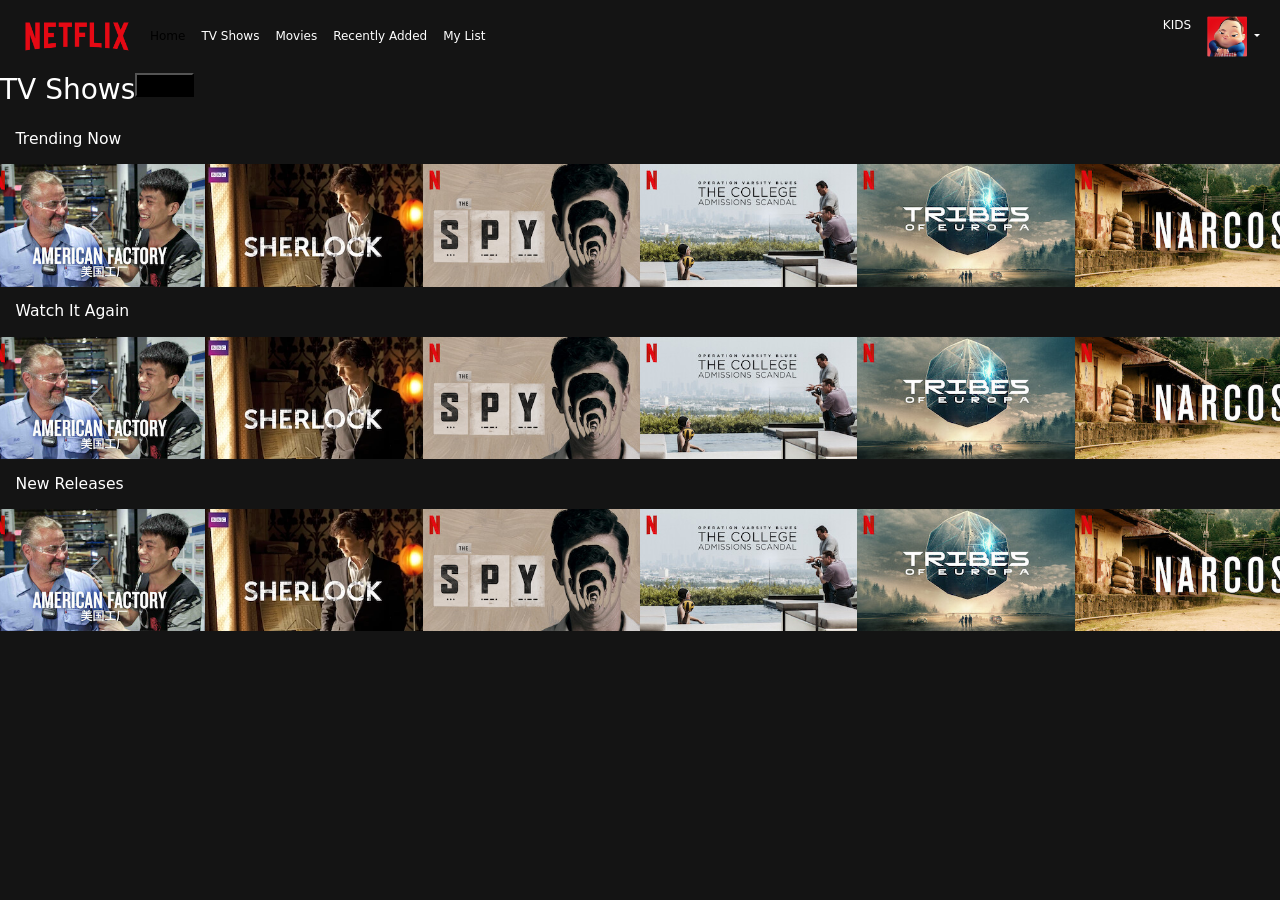
==== HomePage/index.html @ 4835fe91 "fix: carousel ids" ====
<!doctype html>
<html lang="en">
  <head>
    <meta charset="utf-8" />
    <meta name="viewport" content="width=device-width, initial-scale=1" />
    <title>Netflix Homepage</title>
    <link
      href="https://cdn.jsdelivr.net/npm/bootstrap@5.3.8/dist/css/bootstrap.min.css"
      rel="stylesheet"
      integrity="sha384-sRIl4kxILFvY47J16cr9ZwB07vP4J8+LH7qKQnuqkuIAvNWLzeN8tE5YBujZqJLB"
      crossorigin="anonymous"
    />
    <link rel="stylesheet" href="../my-style.css" />
  </head>
  <body>
    <header>
      <!-- NAVBAR START -->
      <nav class="navbar navbar-expand-lg">
        <div class="container-fluid">
          <img
            src="../Netflix-assets/assets/netflix_logo.png"
            alt="logo"
            class="logo"
          />
          <button
            class="navbar-toggler"
            type="button"
            data-bs-toggle="collapse"
            data-bs-target="#navbarSupportedContent"
            aria-controls="navbarSupportedContent"
            aria-expanded="false"
            aria-label="Toggle navigation"
          >
            <span class="navbar-toggler-icon"></span>
          </button>
          <div class="collapse navbar-collapse" id="navbarSupportedContent">
            <ul class="navbar-nav me-auto mb-2 mb-lg-0">
              <li class="nav-item">
                <a class="nav-link active" aria-current="page" href="#">Home</a>
              </li>
              <li class="nav-item">
                <a class="nav-link" href="#">TV Shows</a>
              </li>
              <li class="nav-item">
                <a class="nav-link" href="#">Movies</a>
              </li>
              <li class="nav-item">
                <a class="nav-link" href="#">Recently Added</a>
              </li>
              <li class="nav-item">
                <a class="nav-link" href="#">My List</a>
              </li>
            </ul>

            <ul class="navbar-nav">
              <li class="nav-item">
                <a class="nav-link" href="#">KIDS</a>
              </li>
              <li class="nav-item dropdown">
                <a
                  class="nav-link dropdown-toggle"
                  href="#"
                  role="button"
                  data-bs-toggle="dropdown"
                  aria-expanded="false"
                >
                  <img
                    src="../Netflix-assets/assets/avatar.png"
                    alt="avatar"
                    class="avatar"
                  />
                </a>

                <ul class="dropdown-menu dropdown-menu-end">
                  <li><a class="dropdown-item" href="#">Home</a></li>
                  <li><a class="dropdown-item" href="#">Settings</a></li>
                  <li><hr class="dropdown-divider" /></li>
                </ul>
              </li>
            </ul>
          </div>
        </div>
      </nav>
      <!-- NAVBAR END -->
    </header>
    <main>
      <div class="d-flex align-content-center">
        <h1 class="fs-3">TV Shows</h1>
        <!-- DROPDOWN START -->
        <div>
          <button class="bg-black">Genres</button>
          <ul class="dropdown-menu">
            <li><a class="dropdown-item" href="#">Action</a></li>
            <li><a class="dropdown-item" href="#">Another action</a></li>
            <li><a class="dropdown-item" href="#">Something else here</a></li>
          </ul>
        </div>
        <!-- DROPDOWN END -->
      </div>
      <!-- CAROUSELS -->
      <section class="carousels">
        <!-- FIRST CAROUSEL START -->
         <h2>Trending Now</h2>
        <div
          id="carouselTrending"
          class="carousel slide"
          data-bs-ride="carousel"
        >
          <div class="carousel-inner">
            <button
              class="carousel-control-prev"
              type="button"
              data-bs-target="#carouselTrending"
              data-bs-slide="prev"
            >
              <span class="carousel-control-prev-icon"></span>
            </button>

            <button
              class="carousel-control-next"
              type="button"
              data-bs-target="#carouselTrending"
              data-bs-slide="next"
            >
              <span class="carousel-control-next-icon"></span>
            </button>
            <!-- FIRST SLIDE -->
            <div class="carousel-item active">
              <div class="row">
                <div class="col-6 col-md-3 col-lg-2">
                  <img
                    src="../Netflix-assets/assets/media/media1.jpg"
                    class="d-block w-100"
                  />
                </div>

                <div class="col-6 col-md-3 col-lg-2">
                  <img
                    src="../Netflix-assets/assets/media/media0.webp"
                    class="d-block w-100"
                  />
                </div>

                <div class="d-none d-md-block col-md-3 col-lg-2">
                  <img
                    src="../Netflix-assets/assets/media/media10.jpg"
                    class="d-block w-100"
                  />
                </div>

                <div class="d-none d-md-block col-md-3 col-lg-2">
                  <img
                    src="../Netflix-assets/assets/media/media11.jpg"
                    class="d-block w-100"
                  />
                </div>

                <div class="d-none d-lg-block col-lg-2">
                  <img
                    src="../Netflix-assets/assets/media/media12.jpg"
                    class="d-block w-100"
                  />
                </div>

                <div class="d-none d-lg-block col-lg-2">
                  <img
                    src="../Netflix-assets/assets/media/media13.jpg"
                    class="d-block w-100"
                  />
                </div>
              </div>
            </div>

            <!-- SECOND SLIDE -->
            <div class="carousel-item">
              <div class="row">
                <div class="col-6 col-md-3 col-lg-2">
                  <img
                    src="../Netflix-assets/assets/media/media14.webp"
                    class="d-block w-100"
                  />
                </div>

                <div class="col-6 col-md-3 col-lg-2">
                  <img
                    src="../Netflix-assets/assets/media/media15.jpg"
                    class="d-block w-100"
                  />
                </div>

                <div class="d-none d-md-block col-md-3 col-lg-2">
                  <img
                    src="../Netflix-assets/assets/media/media16.webp"
                    class="d-block w-100"
                  />
                </div>

                <div class="d-none d-md-block col-md-3 col-lg-2">
                  <img
                    src="../Netflix-assets/assets/media/media17.jpg"
                    class="d-block w-100"
                  />
                </div>

                <div class="d-none d-lg-block col-lg-2">
                  <img
                    src="../Netflix-assets/assets/media/media18.jpg"
                    class="d-block w-100"
                  />
                </div>

                <div class="d-none d-lg-block col-lg-2">
                  <img
                    src="../Netflix-assets/assets/media/media19.webp"
                    class="d-block w-100"
                  />
                </div>
              </div>
            </div>

            <!-- THIRD SLIDE -->
            <div class="carousel-item">
              <div class="row">
                <div class="col-6 col-md-3 col-lg-2">
                  <img
                    src="../Netflix-assets/assets/media/media2.webp"
                    class="d-block w-100"
                  />
                </div>

                <div class="col-6 col-md-3 col-lg-2">
                  <img
                    src="../Netflix-assets/assets/media/media20.jpg"
                    class="d-block w-100"
                  />
                </div>

                <div class="d-none d-md-block col-md-3 col-lg-2">
                  <img
                    src="../Netflix-assets/assets/media/media21.webp"
                    class="d-block w-100"
                  />
                </div>

                <div class="d-none d-md-block col-md-3 col-lg-2">
                  <img
                    src="../Netflix-assets/assets/media/media22.webp"
                    class="d-block w-100"
                  />
                </div>

                <div class="d-none d-lg-block col-lg-2">
                  <img
                    src="../Netflix-assets/assets/media/media23.webp"
                    class="d-block w-100"
                  />
                </div>

                <div class="d-none d-lg-block col-lg-2">
                  <img
                    src="../Netflix-assets/assets/media/media24.jpg"
                    class="d-block w-100"
                  />
                </div>
              </div>
            </div>
          </div>
        </div>
        <!-- FIRST CAROUSEL END -->
        <!-- SECOND CAROUSEL START -->
         <h2>Watch It Again</h2>
        <div
          id="carouselAgain"
          class="carousel slide"
          data-bs-ride="carousel"
        >
          <div class="carousel-inner">
            <button
              class="carousel-control-prev"
              type="button"
              data-bs-target="#carouselAgain"
              data-bs-slide="prev"
            >
              <span class="carousel-control-prev-icon"></span>
            </button>

            <button
              class="carousel-control-next"
              type="button"
              data-bs-target="#carouselAgain"
              data-bs-slide="next"
            >
              <span class="carousel-control-next-icon"></span>
            </button>
            <!-- FIRST SLIDE -->
            <div class="carousel-item active">
              <div class="row">
                <div class="col-6 col-md-3 col-lg-2">
                  <img
                    src="../Netflix-assets/assets/media/media1.jpg"
                    class="d-block w-100"
                  />
                </div>

                <div class="col-6 col-md-3 col-lg-2">
                  <img
                    src="../Netflix-assets/assets/media/media0.webp"
                    class="d-block w-100"
                  />
                </div>

                <div class="d-none d-md-block col-md-3 col-lg-2">
                  <img
                    src="../Netflix-assets/assets/media/media10.jpg"
                    class="d-block w-100"
                  />
                </div>

                <div class="d-none d-md-block col-md-3 col-lg-2">
                  <img
                    src="../Netflix-assets/assets/media/media11.jpg"
                    class="d-block w-100"
                  />
                </div>

                <div class="d-none d-lg-block col-lg-2">
                  <img
                    src="../Netflix-assets/assets/media/media12.jpg"
                    class="d-block w-100"
                  />
                </div>

                <div class="d-none d-lg-block col-lg-2">
                  <img
                    src="../Netflix-assets/assets/media/media13.jpg"
                    class="d-block w-100"
                  />
                </div>
              </div>
            </div>

            <!-- SECOND SLIDE -->
            <div class="carousel-item">
              <div class="row">
                <div class="col-6 col-md-3 col-lg-2">
                  <img
                    src="../Netflix-assets/assets/media/media14.webp"
                    class="d-block w-100"
                  />
                </div>

                <div class="col-6 col-md-3 col-lg-2">
                  <img
                    src="../Netflix-assets/assets/media/media15.jpg"
                    class="d-block w-100"
                  />
                </div>

                <div class="d-none d-md-block col-md-3 col-lg-2">
                  <img
                    src="../Netflix-assets/assets/media/media16.webp"
                    class="d-block w-100"
                  />
                </div>

                <div class="d-none d-md-block col-md-3 col-lg-2">
                  <img
                    src="../Netflix-assets/assets/media/media17.jpg"
                    class="d-block w-100"
                  />
                </div>

                <div class="d-none d-lg-block col-lg-2">
                  <img
                    src="../Netflix-assets/assets/media/media18.jpg"
                    class="d-block w-100"
                  />
                </div>

                <div class="d-none d-lg-block col-lg-2">
                  <img
                    src="../Netflix-assets/assets/media/media19.webp"
                    class="d-block w-100"
                  />
                </div>
              </div>
            </div>

            <!-- THIRD SLIDE -->
            <div class="carousel-item">
              <div class="row">
                <div class="col-6 col-md-3 col-lg-2">
                  <img
                    src="../Netflix-assets/assets/media/media2.webp"
                    class="d-block w-100"
                  />
                </div>

                <div class="col-6 col-md-3 col-lg-2">
                  <img
                    src="../Netflix-assets/assets/media/media20.jpg"
                    class="d-block w-100"
                  />
                </div>

                <div class="d-none d-md-block col-md-3 col-lg-2">
                  <img
                    src="../Netflix-assets/assets/media/media21.webp"
                    class="d-block w-100"
                  />
                </div>

                <div class="d-none d-md-block col-md-3 col-lg-2">
                  <img
                    src="../Netflix-assets/assets/media/media22.webp"
                    class="d-block w-100"
                  />
                </div>

                <div class="d-none d-lg-block col-lg-2">
                  <img
                    src="../Netflix-assets/assets/media/media23.webp"
                    class="d-block w-100"
                  />
                </div>

                <div class="d-none d-lg-block col-lg-2">
                  <img
                    src="../Netflix-assets/assets/media/media24.jpg"
                    class="d-block w-100"
                  />
                </div>
              </div>
            </div>
          </div>
        </div>
        <!-- SECOND CAROUSEL END -->
        <!-- THIRD CAROUSEL START -->
         <h2>New Releases</h2>
        <div
          id="carouselRelease"
          class="carousel slide"
          data-bs-ride="carousel"
        >
          <div class="carousel-inner">
            <button
              class="carousel-control-prev"
              type="button"
              data-bs-target="#carouselRelease"
              data-bs-slide="prev"
            >
              <span class="carousel-control-prev-icon"></span>
            </button>

            <button
              class="carousel-control-next"
              type="button"
              data-bs-target="#carouselRelease"
              data-bs-slide="next"
            >
              <span class="carousel-control-next-icon"></span>
            </button>
            <!-- FIRST SLIDE -->
            <div class="carousel-item active">
              <div class="row">
                <div class="col-6 col-md-3 col-lg-2">
                  <img
                    src="../Netflix-assets/assets/media/media1.jpg"
                    class="d-block w-100"
                  />
                </div>

                <div class="col-6 col-md-3 col-lg-2">
                  <img
                    src="../Netflix-assets/assets/media/media0.webp"
                    class="d-block w-100"
                  />
                </div>

                <div class="d-none d-md-block col-md-3 col-lg-2">
                  <img
                    src="../Netflix-assets/assets/media/media10.jpg"
                    class="d-block w-100"
                  />
                </div>

                <div class="d-none d-md-block col-md-3 col-lg-2">
                  <img
                    src="../Netflix-assets/assets/media/media11.jpg"
                    class="d-block w-100"
                  />
                </div>

                <div class="d-none d-lg-block col-lg-2">
                  <img
                    src="../Netflix-assets/assets/media/media12.jpg"
                    class="d-block w-100"
                  />
                </div>

                <div class="d-none d-lg-block col-lg-2">
                  <img
                    src="../Netflix-assets/assets/media/media13.jpg"
                    class="d-block w-100"
                  />
                </div>
              </div>
            </div>

            <!-- SECOND SLIDE -->
            <div class="carousel-item">
              <div class="row">
                <div class="col-6 col-md-3 col-lg-2">
                  <img
                    src="../Netflix-assets/assets/media/media14.webp"
                    class="d-block w-100"
                  />
                </div>

                <div class="col-6 col-md-3 col-lg-2">
                  <img
                    src="../Netflix-assets/assets/media/media15.jpg"
                    class="d-block w-100"
                  />
                </div>

                <div class="d-none d-md-block col-md-3 col-lg-2">
                  <img
                    src="../Netflix-assets/assets/media/media16.webp"
                    class="d-block w-100"
                  />
                </div>

                <div class="d-none d-md-block col-md-3 col-lg-2">
                  <img
                    src="../Netflix-assets/assets/media/media17.jpg"
                    class="d-block w-100"
                  />
                </div>

                <div class="d-none d-lg-block col-lg-2">
                  <img
                    src="../Netflix-assets/assets/media/media18.jpg"
                    class="d-block w-100"
                  />
                </div>

                <div class="d-none d-lg-block col-lg-2">
                  <img
                    src="../Netflix-assets/assets/media/media19.webp"
                    class="d-block w-100"
                  />
                </div>
              </div>
            </div>

            <!-- THIRD SLIDE -->
            <div class="carousel-item">
              <div class="row">
                <div class="col-6 col-md-3 col-lg-2">
                  <img
                    src="../Netflix-assets/assets/media/media2.webp"
                    class="d-block w-100"
                  />
                </div>

                <div class="col-6 col-md-3 col-lg-2">
                  <img
                    src="../Netflix-assets/assets/media/media20.jpg"
                    class="d-block w-100"
                  />
                </div>

                <div class="d-none d-md-block col-md-3 col-lg-2">
                  <img
                    src="../Netflix-assets/assets/media/media21.webp"
                    class="d-block w-100"
                  />
                </div>

                <div class="d-none d-md-block col-md-3 col-lg-2">
                  <img
                    src="../Netflix-assets/assets/media/media22.webp"
                    class="d-block w-100"
                  />
                </div>

                <div class="d-none d-lg-block col-lg-2">
                  <img
                    src="../Netflix-assets/assets/media/media23.webp"
                    class="d-block w-100"
                  />
                </div>

                <div class="d-none d-lg-block col-lg-2">
                  <img
                    src="../Netflix-assets/assets/media/media24.jpg"
                    class="d-block w-100"
                  />
                </div>
              </div>
            </div>
          </div>
        </div>
        <!-- CAROUSEL END -->
      </section>
      <!-- CAROUSELS END -->
    </main>
    <footer></footer>
    <script
      src="https://cdn.jsdelivr.net/npm/bootstrap@5.3.8/dist/js/bootstrap.bundle.min.js"
      integrity="sha384-FKyoEForCGlyvwx9Hj09JcYn3nv7wiPVlz7YYwJrWVcXK/BmnVDxM+D2scQbITxI"
      crossorigin="anonymous"
    ></script>
  </body>
</html>
---- my-style.css ----
body {
  background-color: #141414;
  color: white;
  font-size: 12px;
}

/* to avoid using sass only to customize the header link colors, I am using a strong selector */
.navbar .nav-link {
  color: white;
}

.nav-link:hover {
  font-weight: 700;
}

.logo {
  max-width: 130px;
}

.avatar {
  max-width: 40px;
}

.carousel img {
  transition: transform 0.3s;
}

.carousel img:hover {
  transform: scale(1.1);
}

.carousel-item .row div {
  padding: 0;
}

h2 {
  font-size: 1.3em;
  margin: 1em;
}
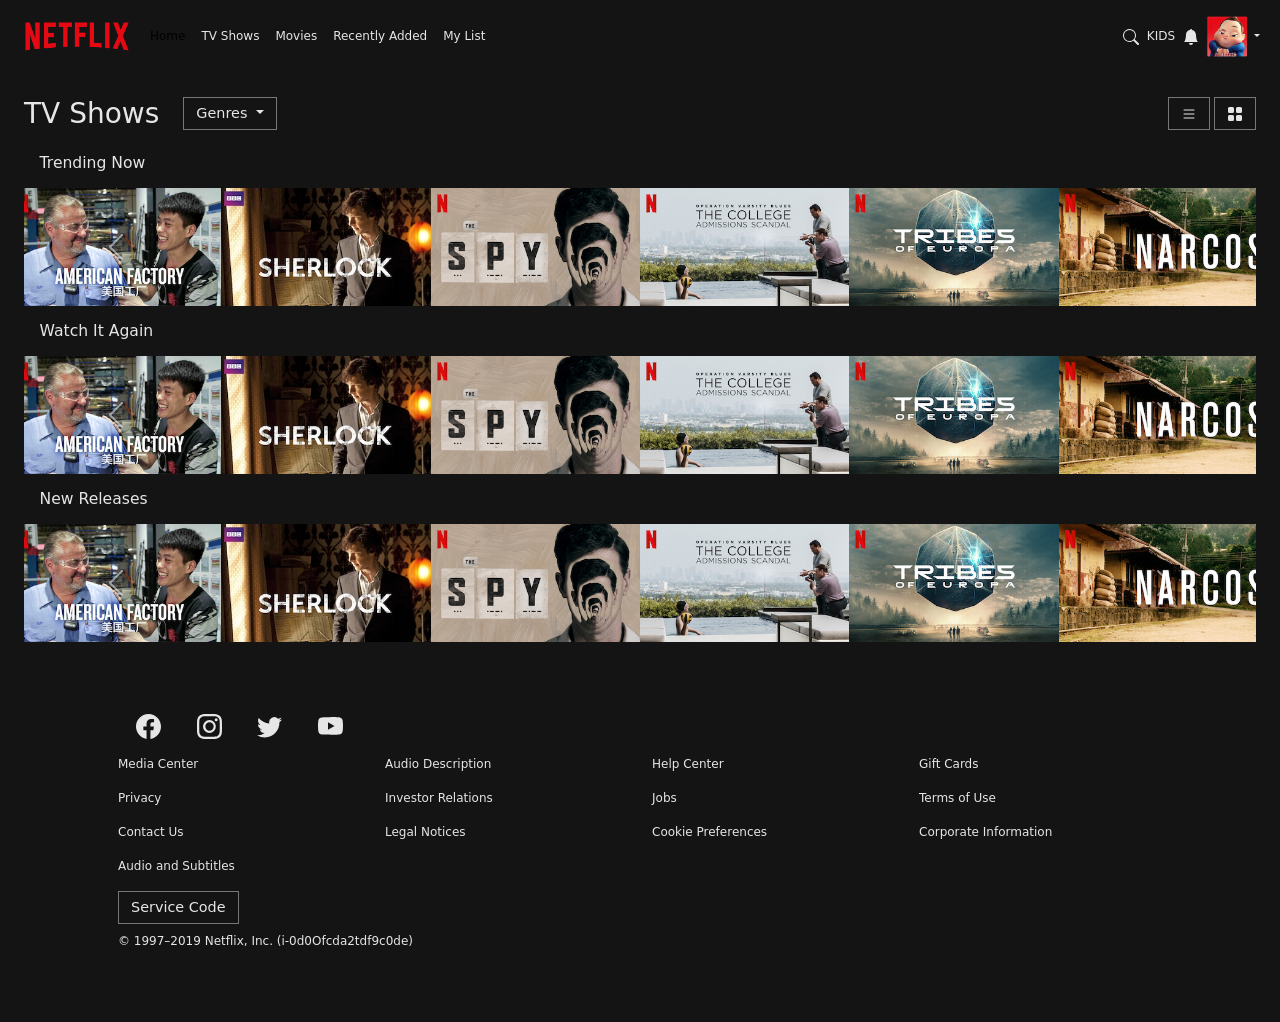
==== commit ef907f36: "fix: layout add: buttons, footer" ====
--- a/HomePage/index.html
+++ b/HomePage/index.html
@@ -15,7 +15,7 @@
   <body>
     <header>
       <!-- NAVBAR START -->
-      <nav class="navbar navbar-expand-lg">
+      <nav class="navbar navbar-expand-md">
         <div class="container-fluid">
           <img
             src="../Netflix-assets/assets/netflix_logo.png"
@@ -52,9 +52,39 @@
               </li>
             </ul>
 
-            <ul class="navbar-nav">
+            <ul
+              class="navbar-nav d-flex justify-content-end align-items-center"
+            >
+              <li>
+                <svg
+                  xmlns="http://www.w3.org/2000/svg"
+                  width="16"
+                  height="16"
+                  fill="currentColor"
+                  class="icon bi bi-search"
+                  viewBox="0 0 16 16"
+                >
+                  <path
+                    d="M11.742 10.344a6.5 6.5 0 1 0-1.397 1.398h-.001q.044.06.098.115l3.85 3.85a1 1 0 0 0 1.415-1.414l-3.85-3.85a1 1 0 0 0-.115-.1zM12 6.5a5.5 5.5 0 1 1-11 0 5.5 5.5 0 0 1 11 0"
+                  />
+                </svg>
+              </li>
               <li class="nav-item">
                 <a class="nav-link" href="#">KIDS</a>
+              </li>
+              <li>
+                <svg
+                  xmlns="http://www.w3.org/2000/svg"
+                  width="16"
+                  height="16"
+                  fill="currentColor"
+                  class="icon bi bi-bell-fill"
+                  viewBox="0 0 16 16"
+                >
+                  <path
+                    d="M8 16a2 2 0 0 0 2-2H6a2 2 0 0 0 2 2m.995-14.901a1 1 0 1 0-1.99 0A5 5 0 0 0 3 6c0 1.098-.5 6-2 7h14c-1.5-1-2-5.902-2-7 0-2.42-1.72-4.44-4.005-4.901"
+                  />
+                </svg>
               </li>
               <li class="nav-item dropdown">
                 <a
@@ -83,47 +113,75 @@
       </nav>
       <!-- NAVBAR END -->
     </header>
-    <main>
-      <div class="d-flex align-content-center">
-        <h1 class="fs-3">TV Shows</h1>
-        <!-- DROPDOWN START -->
+    <main class="p-4">
+      <div class="d-flex justify-content-between">
+        <!-- DROPDOWN AND H1 START -->
+        <div class="genres d-flex align-content-center">
+          <h1 class="fs-3">TV Shows</h1>
+          <div class="dropdown mx-4">
+            <button
+              class="btn btn-netflix dropdown-toggle"
+              data-bs-toggle="dropdown"
+            >
+              Genres
+            </button>
+
+            <ul class="dropdown-menu">
+              <li><a class="dropdown-item" href="#">Action</a></li>
+              <li><a class="dropdown-item" href="#">Adventure</a></li>
+              <li><a class="dropdown-item" href="#">Comedy</a></li>
+              <li><a class="dropdown-item" href="#">Drama</a></li>
+              <li><a class="dropdown-item" href="#">Horror</a></li>
+              <li><a class="dropdown-item" href="#">Romance</a></li>
+              <li><a class="dropdown-item" href="#">Sci-Fi</a></li>
+            </ul>
+          </div>
+        </div>
+        <!-- DROPDOWN AND H1 END -->
+        <!-- MENU BTNS START -->
         <div>
-          <button class="bg-black">Genres</button>
-          <ul class="dropdown-menu">
-            <li><a class="dropdown-item" href="#">Action</a></li>
-            <li><a class="dropdown-item" href="#">Another action</a></li>
-            <li><a class="dropdown-item" href="#">Something else here</a></li>
-          </ul>
-        </div>
-        <!-- DROPDOWN END -->
+          <button class="btn btn-netflix">
+            <svg
+              xmlns="http://www.w3.org/2000/svg"
+              width="16"
+              height="16"
+              fill="currentColor"
+              class="bi bi-list"
+              viewBox="0 0 16 16"
+            >
+              <path
+                fill-rule="evenodd"
+                d="M2.5 12a.5.5 0 0 1 .5-.5h10a.5.5 0 0 1 0 1H3a.5.5 0 0 1-.5-.5m0-4a.5.5 0 0 1 .5-.5h10a.5.5 0 0 1 0 1H3a.5.5 0 0 1-.5-.5m0-4a.5.5 0 0 1 .5-.5h10a.5.5 0 0 1 0 1H3a.5.5 0 0 1-.5-.5"
+              />
+            </svg>
+          </button>
+          <button class="btn btn-netflix">
+            <svg
+              xmlns="http://www.w3.org/2000/svg"
+              width="16"
+              height="16"
+              fill="currentColor"
+              class="bi bi-grid-fill"
+              viewBox="0 0 16 16"
+            >
+              <path
+                d="M1 2.5A1.5 1.5 0 0 1 2.5 1h3A1.5 1.5 0 0 1 7 2.5v3A1.5 1.5 0 0 1 5.5 7h-3A1.5 1.5 0 0 1 1 5.5zm8 0A1.5 1.5 0 0 1 10.5 1h3A1.5 1.5 0 0 1 15 2.5v3A1.5 1.5 0 0 1 13.5 7h-3A1.5 1.5 0 0 1 9 5.5zm-8 8A1.5 1.5 0 0 1 2.5 9h3A1.5 1.5 0 0 1 7 10.5v3A1.5 1.5 0 0 1 5.5 15h-3A1.5 1.5 0 0 1 1 13.5zm8 0A1.5 1.5 0 0 1 10.5 9h3a1.5 1.5 0 0 1 1.5 1.5v3a1.5 1.5 0 0 1-1.5 1.5h-3A1.5 1.5 0 0 1 9 13.5z"
+              />
+            </svg>
+          </button>
+        </div>
+        <!-- MENU BTNS END -->
       </div>
       <!-- CAROUSELS -->
       <section class="carousels">
         <!-- FIRST CAROUSEL START -->
-         <h2>Trending Now</h2>
+        <h2>Trending Now</h2>
         <div
           id="carouselTrending"
           class="carousel slide"
           data-bs-ride="carousel"
         >
           <div class="carousel-inner">
-            <button
-              class="carousel-control-prev"
-              type="button"
-              data-bs-target="#carouselTrending"
-              data-bs-slide="prev"
-            >
-              <span class="carousel-control-prev-icon"></span>
-            </button>
-
-            <button
-              class="carousel-control-next"
-              type="button"
-              data-bs-target="#carouselTrending"
-              data-bs-slide="next"
-            >
-              <span class="carousel-control-next-icon"></span>
-            </button>
             <!-- FIRST SLIDE -->
             <div class="carousel-item active">
               <div class="row">
@@ -265,33 +323,29 @@
               </div>
             </div>
           </div>
+          <button
+            class="carousel-control-prev"
+            type="button"
+            data-bs-target="#carouselTrending"
+            data-bs-slide="prev"
+          >
+            <span class="carousel-control-prev-icon"></span>
+          </button>
+
+          <button
+            class="carousel-control-next"
+            type="button"
+            data-bs-target="#carouselTrending"
+            data-bs-slide="next"
+          >
+            <span class="carousel-control-next-icon"></span>
+          </button>
         </div>
         <!-- FIRST CAROUSEL END -->
         <!-- SECOND CAROUSEL START -->
-         <h2>Watch It Again</h2>
-        <div
-          id="carouselAgain"
-          class="carousel slide"
-          data-bs-ride="carousel"
-        >
+        <h2>Watch It Again</h2>
+        <div id="carouselAgain" class="carousel slide" data-bs-ride="carousel">
           <div class="carousel-inner">
-            <button
-              class="carousel-control-prev"
-              type="button"
-              data-bs-target="#carouselAgain"
-              data-bs-slide="prev"
-            >
-              <span class="carousel-control-prev-icon"></span>
-            </button>
-
-            <button
-              class="carousel-control-next"
-              type="button"
-              data-bs-target="#carouselAgain"
-              data-bs-slide="next"
-            >
-              <span class="carousel-control-next-icon"></span>
-            </button>
             <!-- FIRST SLIDE -->
             <div class="carousel-item active">
               <div class="row">
@@ -433,33 +487,33 @@
               </div>
             </div>
           </div>
+          <button
+            class="carousel-control-prev"
+            type="button"
+            data-bs-target="#carouselAgain"
+            data-bs-slide="prev"
+          >
+            <span class="carousel-control-prev-icon"></span>
+          </button>
+
+          <button
+            class="carousel-control-next"
+            type="button"
+            data-bs-target="#carouselAgain"
+            data-bs-slide="next"
+          >
+            <span class="carousel-control-next-icon"></span>
+          </button>
         </div>
         <!-- SECOND CAROUSEL END -->
         <!-- THIRD CAROUSEL START -->
-         <h2>New Releases</h2>
+        <h2>New Releases</h2>
         <div
           id="carouselRelease"
           class="carousel slide"
           data-bs-ride="carousel"
         >
           <div class="carousel-inner">
-            <button
-              class="carousel-control-prev"
-              type="button"
-              data-bs-target="#carouselRelease"
-              data-bs-slide="prev"
-            >
-              <span class="carousel-control-prev-icon"></span>
-            </button>
-
-            <button
-              class="carousel-control-next"
-              type="button"
-              data-bs-target="#carouselRelease"
-              data-bs-slide="next"
-            >
-              <span class="carousel-control-next-icon"></span>
-            </button>
             <!-- FIRST SLIDE -->
             <div class="carousel-item active">
               <div class="row">
@@ -601,12 +655,124 @@
               </div>
             </div>
           </div>
+          <button
+            class="carousel-control-prev"
+            type="button"
+            data-bs-target="#carouselRelease"
+            data-bs-slide="prev"
+          >
+            <span class="carousel-control-prev-icon"></span>
+          </button>
+
+          <button
+            class="carousel-control-next"
+            type="button"
+            data-bs-target="#carouselRelease"
+            data-bs-slide="next"
+          >
+            <span class="carousel-control-next-icon"></span>
+          </button>
         </div>
         <!-- CAROUSEL END -->
       </section>
       <!-- CAROUSELS END -->
     </main>
-    <footer></footer>
+    <footer>
+      <div class="container p-5">
+        <div class="row icons mb-3">
+          <div
+            class="col-12 col-md-6 offset-md-3 col-lg-3 offset-lg-0 d-flex justify-content-around lg-justify-content-between"
+          >
+            <div>
+              <svg
+                xmlns="http://www.w3.org/2000/svg"
+                width="25"
+                height="25"
+                fill="currentColor"
+                class="icon bi bi-facebook"
+                viewBox="0 0 16 16"
+              >
+                <path
+                  d="M16 8.049c0-4.446-3.582-8.05-8-8.05C3.58 0-.002 3.603-.002 8.05c0 4.017 2.926 7.347 6.75 7.951v-5.625h-2.03V8.05H6.75V6.275c0-2.017 1.195-3.131 3.022-3.131.876 0 1.791.157 1.791.157v1.98h-1.009c-.993 0-1.303.621-1.303 1.258v1.51h2.218l-.354 2.326H9.25V16c3.824-.604 6.75-3.934 6.75-7.951"
+                />
+              </svg>
+            </div>
+            <div>
+              <svg
+                xmlns="http://www.w3.org/2000/svg"
+                width="25"
+                height="25"
+                fill="currentColor"
+                class="icon bi bi-instagram"
+                viewBox="0 0 16 16"
+              >
+                <path
+                  d="M8 0C5.829 0 5.556.01 4.703.048 3.85.088 3.269.222 2.76.42a3.9 3.9 0 0 0-1.417.923A3.9 3.9 0 0 0 .42 2.76C.222 3.268.087 3.85.048 4.7.01 5.555 0 5.827 0 8.001c0 2.172.01 2.444.048 3.297.04.852.174 1.433.372 1.942.205.526.478.972.923 1.417.444.445.89.719 1.416.923.51.198 1.09.333 1.942.372C5.555 15.99 5.827 16 8 16s2.444-.01 3.298-.048c.851-.04 1.434-.174 1.943-.372a3.9 3.9 0 0 0 1.416-.923c.445-.445.718-.891.923-1.417.197-.509.332-1.09.372-1.942C15.99 10.445 16 10.173 16 8s-.01-2.445-.048-3.299c-.04-.851-.175-1.433-.372-1.941a3.9 3.9 0 0 0-.923-1.417A3.9 3.9 0 0 0 13.24.42c-.51-.198-1.092-.333-1.943-.372C10.443.01 10.172 0 7.998 0zm-.717 1.442h.718c2.136 0 2.389.007 3.232.046.78.035 1.204.166 1.486.275.373.145.64.319.92.599s.453.546.598.92c.11.281.24.705.275 1.485.039.843.047 1.096.047 3.231s-.008 2.389-.047 3.232c-.035.78-.166 1.203-.275 1.485a2.5 2.5 0 0 1-.599.919c-.28.28-.546.453-.92.598-.28.11-.704.24-1.485.276-.843.038-1.096.047-3.232.047s-2.39-.009-3.233-.047c-.78-.036-1.203-.166-1.485-.276a2.5 2.5 0 0 1-.92-.598 2.5 2.5 0 0 1-.6-.92c-.109-.281-.24-.705-.275-1.485-.038-.843-.046-1.096-.046-3.233s.008-2.388.046-3.231c.036-.78.166-1.204.276-1.486.145-.373.319-.64.599-.92s.546-.453.92-.598c.282-.11.705-.24 1.485-.276.738-.034 1.024-.044 2.515-.045zm4.988 1.328a.96.96 0 1 0 0 1.92.96.96 0 0 0 0-1.92m-4.27 1.122a4.109 4.109 0 1 0 0 8.217 4.109 4.109 0 0 0 0-8.217m0 1.441a2.667 2.667 0 1 1 0 5.334 2.667 2.667 0 0 1 0-5.334"
+                />
+              </svg>
+            </div>
+            <div>
+              <svg
+                xmlns="http://www.w3.org/2000/svg"
+                width="25"
+                height="25"
+                fill="currentColor"
+                class="icon bi bi-twitter"
+                viewBox="0 0 16 16"
+              >
+                <path
+                  d="M5.026 15c6.038 0 9.341-5.003 9.341-9.334q.002-.211-.006-.422A6.7 6.7 0 0 0 16 3.542a6.7 6.7 0 0 1-1.889.518 3.3 3.3 0 0 0 1.447-1.817 6.5 6.5 0 0 1-2.087.793A3.286 3.286 0 0 0 7.875 6.03a9.32 9.32 0 0 1-6.767-3.429 3.29 3.29 0 0 0 1.018 4.382A3.3 3.3 0 0 1 .64 6.575v.045a3.29 3.29 0 0 0 2.632 3.218 3.2 3.2 0 0 1-.865.115 3 3 0 0 1-.614-.057 3.28 3.28 0 0 0 3.067 2.277A6.6 6.6 0 0 1 .78 13.58a6 6 0 0 1-.78-.045A9.34 9.34 0 0 0 5.026 15"
+                />
+              </svg>
+            </div>
+            <div>
+              <svg
+                xmlns="http://www.w3.org/2000/svg"
+                width="25"
+                height="25"
+                fill="currentColor"
+                class="icon bi bi-youtube"
+                viewBox="0 0 16 16"
+              >
+                <path
+                  d="M8.051 1.999h.089c.822.003 4.987.033 6.11.335a2.01 2.01 0 0 1 1.415 1.42c.101.38.172.883.22 1.402l.01.104.022.26.008.104c.065.914.073 1.77.074 1.957v.075c-.001.194-.01 1.108-.082 2.06l-.008.105-.009.104c-.05.572-.124 1.14-.235 1.558a2.01 2.01 0 0 1-1.415 1.42c-1.16.312-5.569.334-6.18.335h-.142c-.309 0-1.587-.006-2.927-.052l-.17-.006-.087-.004-.171-.007-.171-.007c-1.11-.049-2.167-.128-2.654-.26a2.01 2.01 0 0 1-1.415-1.419c-.111-.417-.185-.986-.235-1.558L.09 9.82l-.008-.104A31 31 0 0 1 0 7.68v-.123c.002-.215.01-.958.064-1.778l.007-.103.003-.052.008-.104.022-.26.01-.104c.048-.519.119-1.023.22-1.402a2.01 2.01 0 0 1 1.415-1.42c.487-.13 1.544-.21 2.654-.26l.17-.007.172-.006.086-.003.171-.007A100 100 0 0 1 7.858 2zM6.4 5.209v4.818l4.157-2.408z"
+                />
+              </svg>
+            </div>
+          </div>
+        </div>
+        <div class="row links">
+          <div class="col-6 col-md-3">
+            <p class="footer-li">Media Center</p>
+            <p class="footer-li">Privacy</p>
+            <p class="footer-li">Contact Us</p>
+            <p class="footer-li">Audio and Subtitles</p>
+          </div>
+
+          <div class="col-6 col-md-3">
+            <p class="footer-li">Audio Description</p>
+            <p class="footer-li">Investor Relations</p>
+            <p class="footer-li">Legal Notices</p>
+          </div>
+
+          <div class="col-6 col-md-3">
+            <p class="footer-li">Help Center</p>
+            <p class="footer-li">Jobs</p>
+            <p class="footer-li">Cookie Preferences</p>
+          </div>
+
+          <div class="col-6 col-md-3">
+            <p class="footer-li">Gift Cards</p>
+            <p class="footer-li">Terms of Use</p>
+            <p class="footer-li">Corporate Information</p>
+          </div>
+        </div>
+        <div class="d-flex flex-column align-items-center align-items-lg-start">
+          <button class="btn btn-netflix">Service Code</button>
+          <p class="py-2">&copy; 1997–2019 Netflix, Inc. (i-0d0Ofcda2tdf9c0de)</p>
+        </div>
+      </div>
+    </footer>
     <script
       src="https://cdn.jsdelivr.net/npm/bootstrap@5.3.8/dist/js/bootstrap.bundle.min.js"
       integrity="sha384-FKyoEForCGlyvwx9Hj09JcYn3nv7wiPVlz7YYwJrWVcXK/BmnVDxM+D2scQbITxI"
@@ -614,4 +780,3 @@
     ></script>
   </body>
 </html>
-
--- a/my-style.css
+++ b/my-style.css
@@ -1,20 +1,27 @@
 body {
   background-color: #141414;
-  color: white;
+  color: #e6e6e6;
   font-size: 12px;
 }
 
 /* to avoid using sass only to customize the header link colors, I am using a strong selector */
-.navbar .nav-link {
-  color: white;
+.navbar .nav-link{
+  color:#e6e6e6;
 }
 
-.nav-link:hover {
+.nav-link:hover, .footer-li:hover{
   font-weight: 700;
 }
 
+ .icon:hover{
+  transform: scale(1.1);
+  cursor: pointer;
+ }
+
+
 .logo {
   max-width: 130px;
+  cursor: pointer;
 }
 
 .avatar {
@@ -37,3 +44,22 @@
   font-size: 1.3em;
   margin: 1em;
 }
+/* BUTTONS */
+/* .genres{
+  background-color: #141414;
+  color: #e6e6e6;
+} */
+
+.btn-netflix {
+  background-color: transparent;
+  border: 1px solid #777;
+  color: #e6e6e6;
+  font-size: 0.9rem;
+  padding: 5px 12px;
+  border-radius: 0;
+}
+
+.btn-netflix:hover {
+  background-color: #e6e6e6;
+  color: #141414;
+}
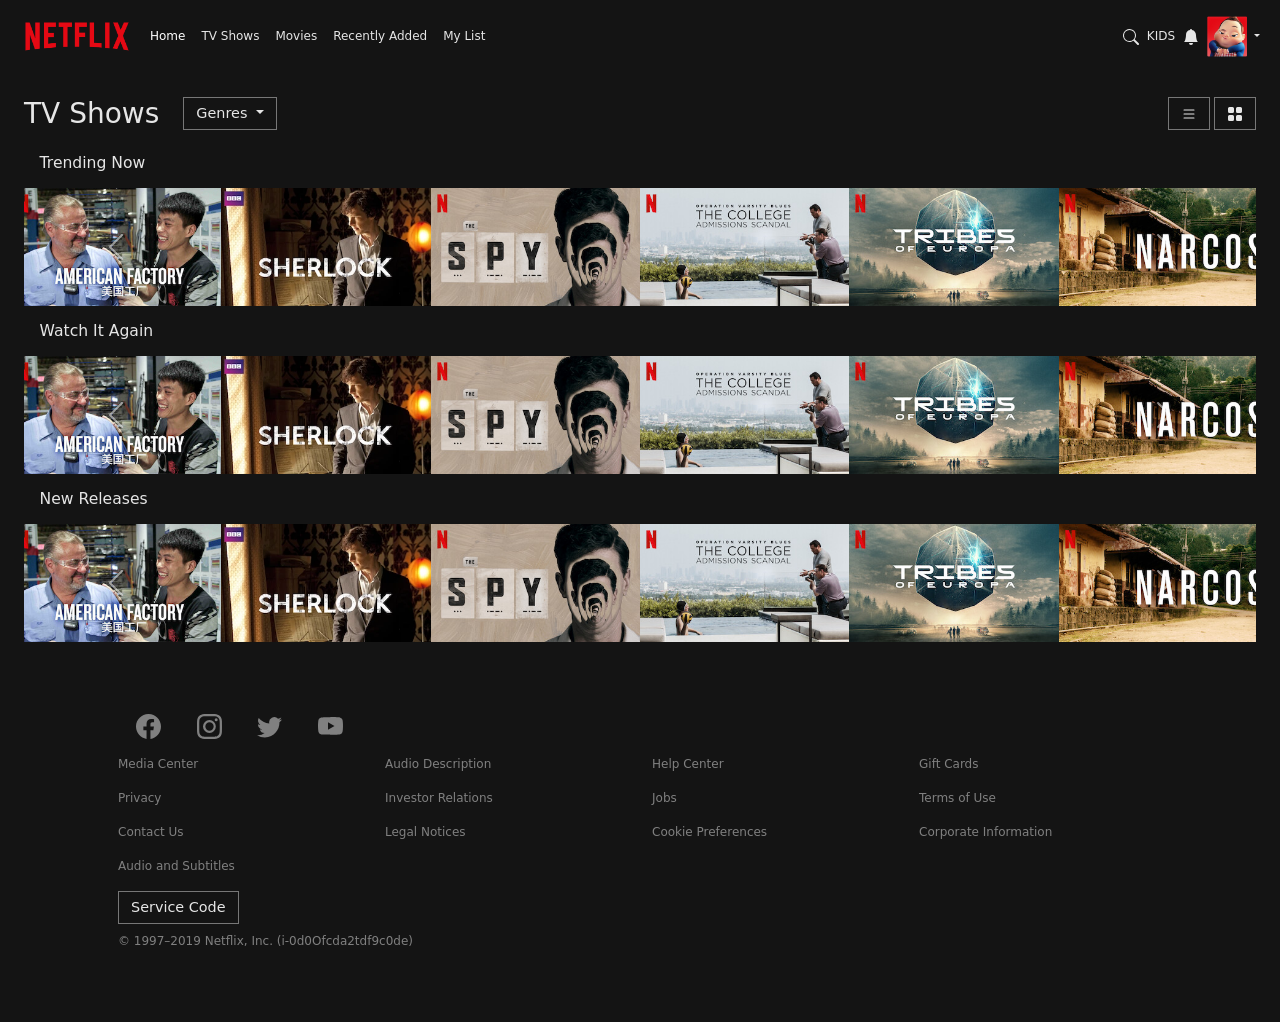
==== commit 79f680e0: "add: start working on profile page" ====
--- a/HomePage/index.html
+++ b/HomePage/index.html
@@ -15,7 +15,7 @@
   <body>
     <header>
       <!-- NAVBAR START -->
-      <nav class="navbar navbar-expand-md">
+      <nav class="navbar navbar-expand-md navbar-dark">
         <div class="container-fluid">
           <img
             src="../Netflix-assets/assets/netflix_logo.png"
--- a/my-style.css
+++ b/my-style.css
@@ -1,49 +1,15 @@
+/* GENERAL */
+
 body {
   background-color: #141414;
-  color: #e6e6e6;
   font-size: 12px;
 }
 
-/* to avoid using sass only to customize the header link colors, I am using a strong selector */
-.navbar .nav-link{
-  color:#e6e6e6;
-}
-
-.nav-link:hover, .footer-li:hover{
-  font-weight: 700;
-}
-
- .icon:hover{
+.icon:hover {
   transform: scale(1.1);
-  cursor: pointer;
- }
-
-
-.logo {
-  max-width: 130px;
   cursor: pointer;
 }
 
-.avatar {
-  max-width: 40px;
-}
-
-.carousel img {
-  transition: transform 0.3s;
-}
-
-.carousel img:hover {
-  transform: scale(1.1);
-}
-
-.carousel-item .row div {
-  padding: 0;
-}
-
-h2 {
-  font-size: 1.3em;
-  margin: 1em;
-}
 /* BUTTONS */
 /* .genres{
   background-color: #141414;
@@ -63,3 +29,74 @@
   background-color: #e6e6e6;
   color: #141414;
 }
+/* HEADER */
+header {
+  color: #e6e6e6;
+}
+
+.navbar .nav-link {
+  color: #e6e6e6;
+}
+
+.nav-link:hover,
+.footer-li:hover {
+  font-weight: 700;
+}
+
+.logo {
+  max-width: 130px;
+  cursor: pointer;
+}
+
+.avatar {
+  max-width: 40px;
+}
+
+.hamburger-icon {
+  color: white;
+}
+
+/* MAIN */
+main {
+  color: #e6e6e6;
+}
+
+h2 {
+  font-size: 1.3em;
+  margin: 1em;
+}
+
+.carousel img {
+  transition: transform 0.3s;
+}
+
+.carousel img:hover {
+  transform: scale(1.1);
+}
+
+.carousel-item .row div {
+  padding: 0;
+}
+
+/* profile page specific */
+.input-style {
+  background-color: #808080;
+  border-radius: 0;
+  color: #e6e6e6;
+}
+
+.select-style {
+  background-color: #141414;
+  border-radius: 0;
+  color: #e6e6e6;
+}
+
+.select-style:hover {
+  background-color: #e6e6e6;
+  color: #141414;
+}
+
+/* FOOTER */
+footer {
+  color: #808080;
+}
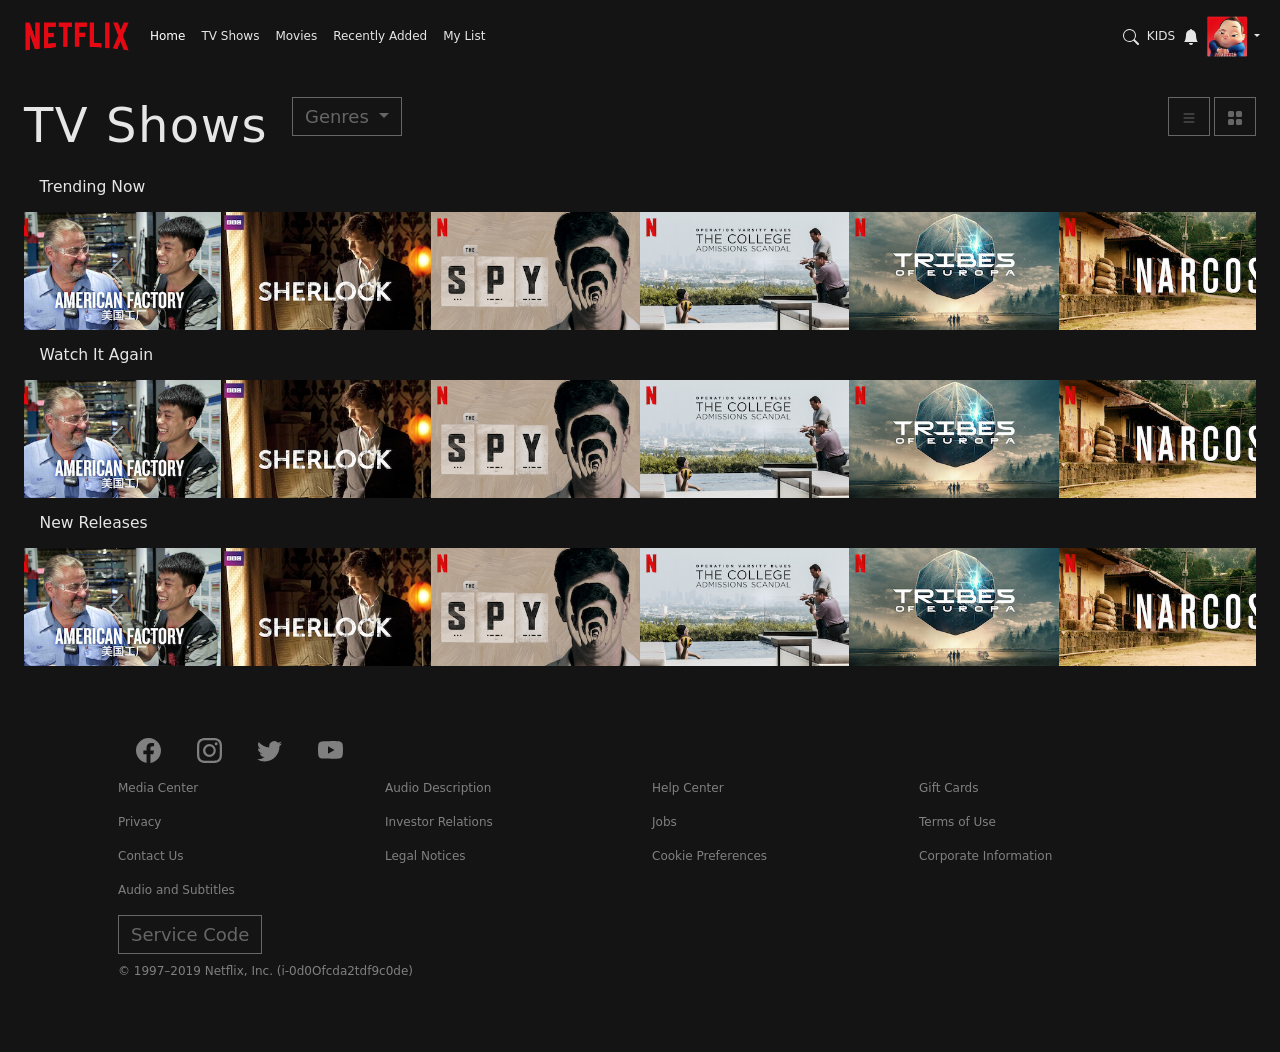
==== commit 47d030a7: "update: profile page layout" ====
--- a/HomePage/index.html
+++ b/HomePage/index.html
@@ -117,7 +117,7 @@
       <div class="d-flex justify-content-between">
         <!-- DROPDOWN AND H1 START -->
         <div class="genres d-flex align-content-center">
-          <h1 class="fs-3">TV Shows</h1>
+          <h1>TV Shows</h1>
           <div class="dropdown mx-4">
             <button
               class="btn btn-netflix dropdown-toggle"
--- a/my-style.css
+++ b/my-style.css
@@ -10,6 +10,12 @@
   cursor: pointer;
 }
 
+h1 {
+  font-size: 4em;
+  font-weight: 400;
+  letter-spacing: 1.5px;
+}
+
 /* BUTTONS */
 /* .genres{
   background-color: #141414;
@@ -18,11 +24,12 @@
 
 .btn-netflix {
   background-color: transparent;
-  border: 1px solid #777;
-  color: #e6e6e6;
+  border: 1px solid #666666;
+  color: #666666;
   font-size: 0.9rem;
   padding: 5px 12px;
   border-radius: 0;
+  font-size: 1.5em;
 }
 
 .btn-netflix:hover {
@@ -78,10 +85,32 @@
   padding: 0;
 }
 
+/* FOOTER */
+footer {
+  color: #808080;
+}
+
 /* profile page specific */
+.mx-auto {
+  max-width: 600px
+}
+
+.second-row{
+  border-top: 2px solid #333333;
+  border-bottom: 2px solid #333333;
+}
+
+h3{
+  font-size: 1.5em;
+  font-weight: 300;
+  margin-bottom: 0;
+  color: #969696;
+}
+
 .input-style {
   background-color: #808080;
   border-radius: 0;
+  border: none;
   color: #e6e6e6;
 }
 
@@ -89,6 +118,8 @@
   background-color: #141414;
   border-radius: 0;
   color: #e6e6e6;
+  max-width: 130px;
+  padding: 0 1em;
 }
 
 .select-style:hover {
@@ -96,7 +127,51 @@
   color: #141414;
 }
 
-/* FOOTER */
-footer {
-  color: #808080;
+.profile-form {
+  max-width: 400px;
 }
+
+/* .profile-avatar {
+  max-width: 130px;
+} */
+
+.btn-maturity {
+  background-color: #333333;
+  border: none;
+  color: #e6e6e6;
+  font-size: 0.9rem;
+  padding: 5px 12px;
+  margin: 1em;
+  border-radius: 0;
+}
+
+.btn-maturity:hover {
+  background-color: #e6e6e6;
+  color: #141414;
+}
+
+.form-check-input {
+  background-color: transparent;
+  border: 1px solid #969696;
+  font-size: 0.9rem;
+  padding: 5px 12px;
+  border-radius: 0;
+  width: 30px;
+  height: 30px;
+}
+
+.form-check-input:checked {
+  background-color: transparent;
+  border-color: #969696;
+  accent-color: #969696;
+}
+/* override bts */
+.form-check-input:focus {
+  border-color: #e50914;
+  box-shadow: 0 0 5px #e50914;
+}
+.form-maturity {
+  border-top: 2px solid #333333;
+  border-bottom: 2px solid #333333;
+  padding: 1em 0;
+}
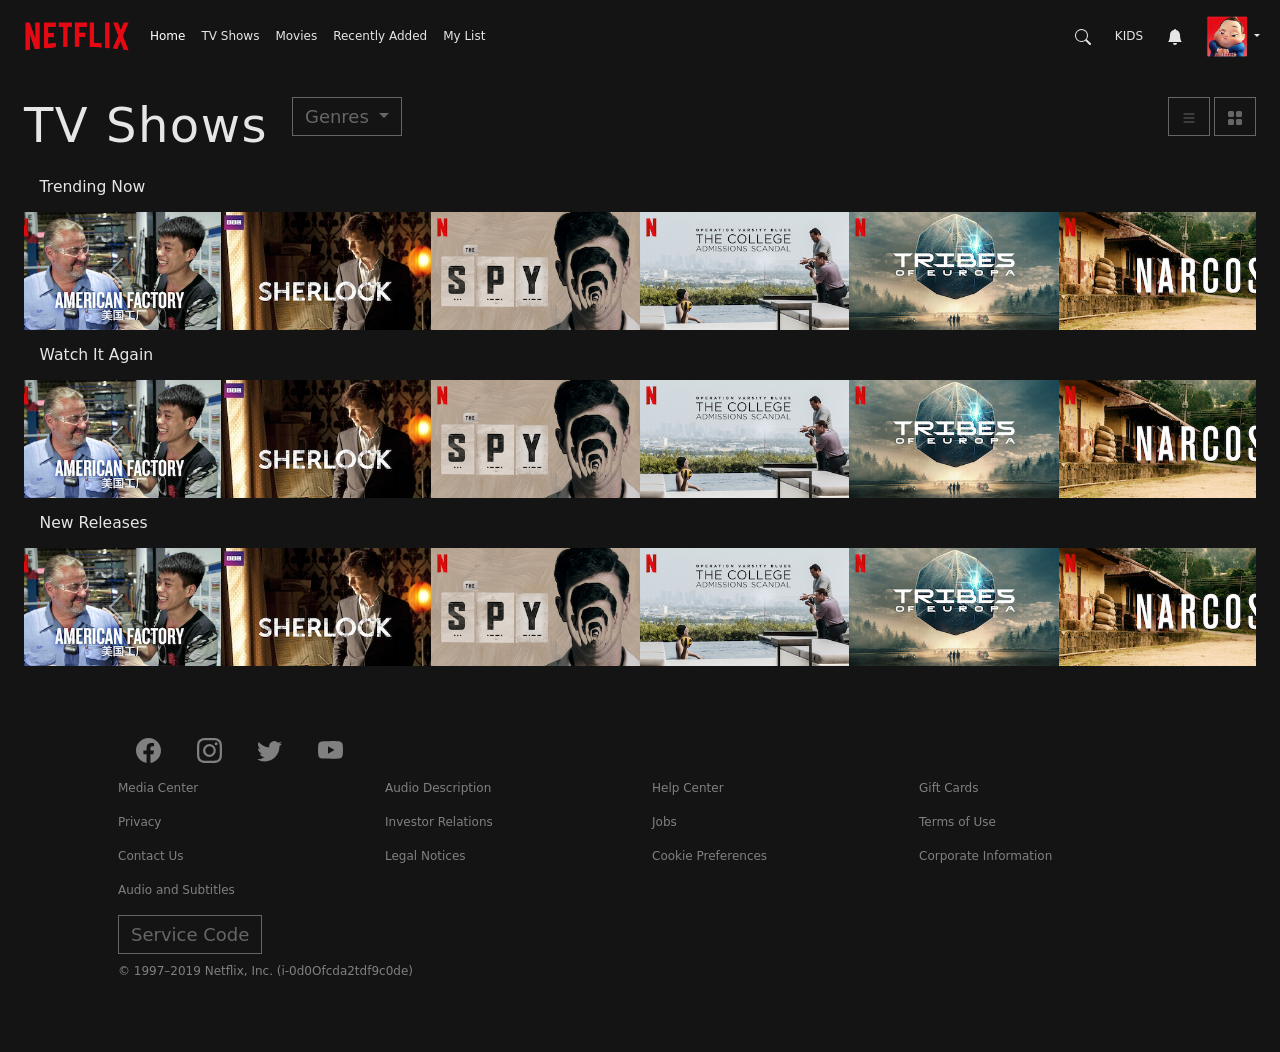
==== commit 223b3917: "add: link between pages in dropdown menu "avatar" profile" ====
--- a/HomePage/index.html
+++ b/HomePage/index.html
@@ -61,7 +61,7 @@
                   width="16"
                   height="16"
                   fill="currentColor"
-                  class="icon bi bi-search"
+                  class="icon bi bi-search mx-3"
                   viewBox="0 0 16 16"
                 >
                   <path
@@ -78,7 +78,7 @@
                   width="16"
                   height="16"
                   fill="currentColor"
-                  class="icon bi bi-bell-fill"
+                  class="icon bi bi-bell-fill mx-3"
                   viewBox="0 0 16 16"
                 >
                   <path
@@ -103,6 +103,7 @@
 
                 <ul class="dropdown-menu dropdown-menu-end">
                   <li><a class="dropdown-item" href="#">Home</a></li>
+                  <li><a class="dropdown-item" href="../ProfilePage/profile.html">Profile</a></li>
                   <li><a class="dropdown-item" href="#">Settings</a></li>
                   <li><hr class="dropdown-divider" /></li>
                 </ul>
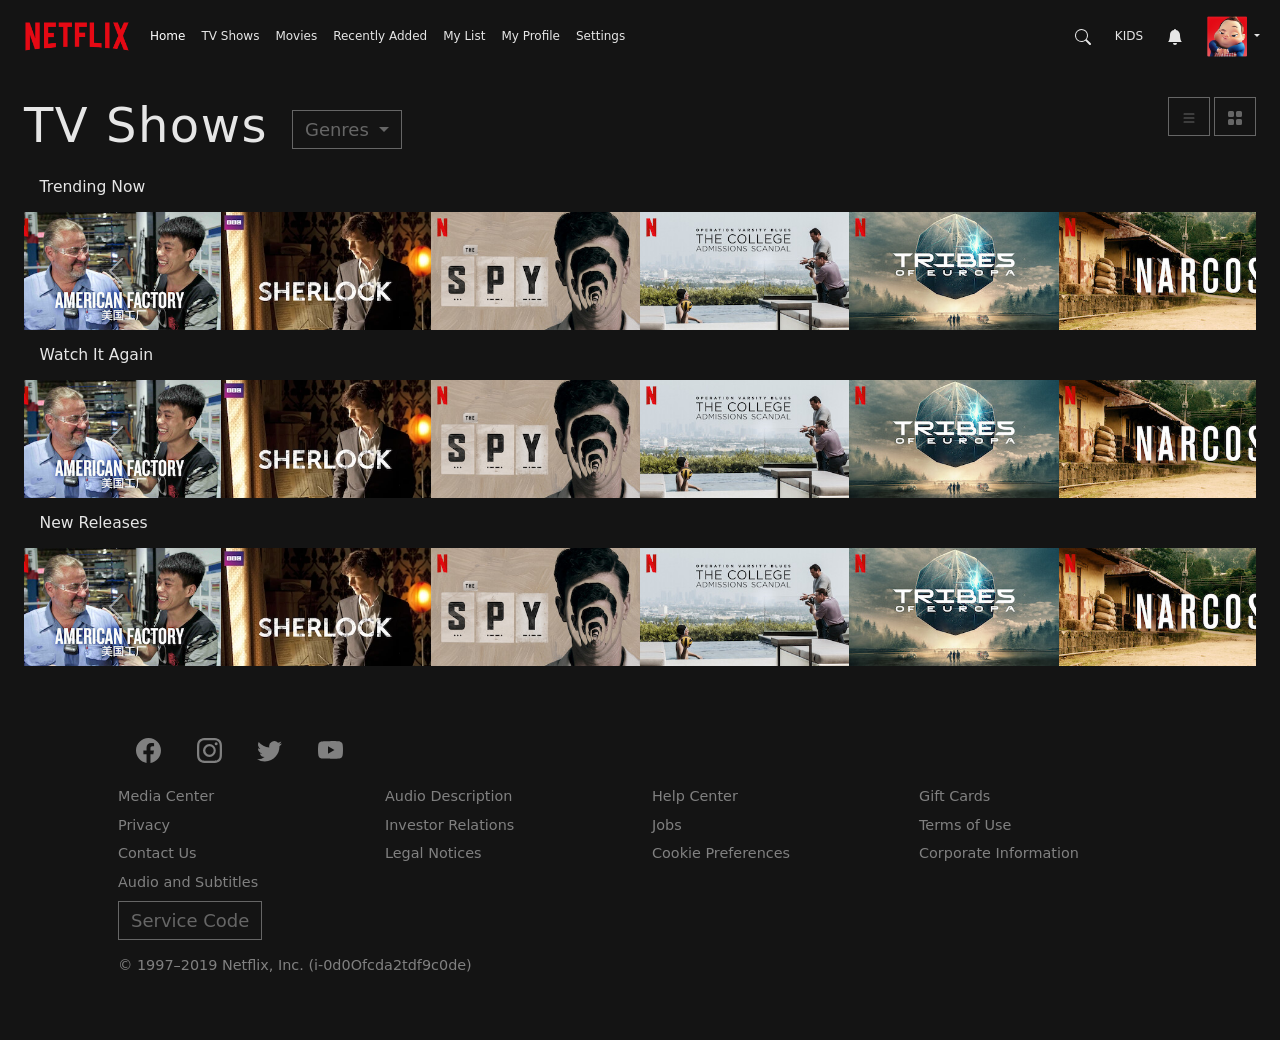
==== commit d5ba5e54: "add: link through netflix logo and other fixes" ====
--- a/HomePage/index.html
+++ b/HomePage/index.html
@@ -17,11 +17,13 @@
       <!-- NAVBAR START -->
       <nav class="navbar navbar-expand-md navbar-dark">
         <div class="container-fluid">
-          <img
-            src="../Netflix-assets/assets/netflix_logo.png"
-            alt="logo"
-            class="logo"
-          />
+          <a href="../HomePage/index.html">
+            <img
+              src="../Netflix-assets/assets/netflix_logo.png"
+              alt="logo"
+              class="logo"
+            />
+          </a>
           <button
             class="navbar-toggler"
             type="button"
@@ -50,10 +52,20 @@
               <li class="nav-item">
                 <a class="nav-link" href="#">My List</a>
               </li>
+              <li class="nav-item">
+                <a class="nav-link" href="../ProfilePage/profile.html"
+                  >My Profile</a
+                >
+              </li>
+              <li class="nav-item">
+                <a class="nav-link" href="../SettingsPage/settings.html"
+                  >Settings</a
+                >
+              </li>
             </ul>
 
             <ul
-              class="navbar-nav d-flex justify-content-end align-items-center"
+              class="navbar-nav d-flex justify-content-end align-items-center d-none d-md-flex"
             >
               <li>
                 <svg
@@ -102,9 +114,18 @@
                 </a>
 
                 <ul class="dropdown-menu dropdown-menu-end">
-                  <li><a class="dropdown-item" href="#">Home</a></li>
-                  <li><a class="dropdown-item" href="../ProfilePage/profile.html">Profile</a></li>
-                  <li><a class="dropdown-item" href="#">Settings</a></li>
+                  <li>
+                    <a class="dropdown-item" href="../ProfilePage/profile.html"
+                      >Profile</a
+                    >
+                  </li>
+                  <li>
+                    <a
+                      class="dropdown-item"
+                      href="../SettingsPage/settings.html"
+                      >Settings</a
+                    >
+                  </li>
                   <li><hr class="dropdown-divider" /></li>
                 </ul>
               </li>
@@ -114,10 +135,10 @@
       </nav>
       <!-- NAVBAR END -->
     </header>
-    <main class="p-4">
+    <main class="homepage-main p-4">
       <div class="d-flex justify-content-between">
         <!-- DROPDOWN AND H1 START -->
-        <div class="genres d-flex align-content-center">
+        <div class="genres d-flex align-items-center">
           <h1>TV Shows</h1>
           <div class="dropdown mx-4">
             <button
@@ -770,7 +791,9 @@
         </div>
         <div class="d-flex flex-column align-items-center align-items-lg-start">
           <button class="btn btn-netflix">Service Code</button>
-          <p class="py-2">&copy; 1997–2019 Netflix, Inc. (i-0d0Ofcda2tdf9c0de)</p>
+          <p class="py-2">
+            &copy; 1997–2019 Netflix, Inc. (i-0d0Ofcda2tdf9c0de)
+          </p>
         </div>
       </div>
     </footer>
--- a/my-style.css
+++ b/my-style.css
@@ -14,6 +14,23 @@
   font-size: 4em;
   font-weight: 400;
   letter-spacing: 1.5px;
+}
+
+h2 {
+  font-size: 1.3em;
+  margin: 1em;
+}
+
+
+h3 {
+  font-size: 1.5em;
+  font-weight: 300;
+  color: #969696;
+}
+
+p{
+  font-size: 1.2em;
+  margin: 0.5em 0;
 }
 
 /* BUTTONS */
@@ -64,14 +81,10 @@
 }
 
 /* MAIN */
-main {
-  color: #e6e6e6;
-}
-
-h2 {
-  font-size: 1.3em;
-  margin: 1em;
-}
+.homepage-main, .profile-main {
+  color: #e6e6e6;
+}
+
 
 .carousel img {
   transition: transform 0.3s;
@@ -92,20 +105,14 @@
 
 /* profile page specific */
 .mx-auto {
-  max-width: 600px
-}
-
-.second-row{
+  max-width: 600px;
+}
+
+.second-row {
   border-top: 2px solid #333333;
   border-bottom: 2px solid #333333;
 }
 
-h3{
-  font-size: 1.5em;
-  font-weight: 300;
-  margin-bottom: 0;
-  color: #969696;
-}
 
 .input-style {
   background-color: #808080;
@@ -175,3 +182,61 @@
   border-bottom: 2px solid #333333;
   padding: 1em 0;
 }
+
+/* specific to settings page */
+.settings-body {
+  background-color: white;
+}
+
+.settings-header {
+  background-color: #141414;
+}
+
+.settings-main {
+  color: #dbdbdb;
+}
+
+.membership, .paypal{
+  border-top: 2px solid #dbdbdb;
+  border-bottom: 2px solid #dbdbdb;
+  margin: 1em 0;
+  padding: 1em 0;
+}
+
+.plan, .settings{
+  border-bottom: 2px solid #dbdbdb;
+  margin: 1em 0;
+  padding: 1em 0;
+}
+
+.ultra-hd {
+  border: 2px solid #666;
+  padding: 2px 6px;
+  font-size: 0.7rem;
+  letter-spacing: 1px;
+  color: #666;
+  margin-left: 8px;
+}
+
+.settings-main a {
+  color: #0d6efd;
+  text-decoration: none;
+}
+
+.settings-main a:hover {
+  color: #71aee1;
+}
+
+.avatar-settings {
+  width: 35px;
+}
+
+.settings-button{
+  border: none;
+  padding: 8px 30px;
+}
+
+.settings-button:hover{
+  background-color: #333333;
+  color: white;
+}
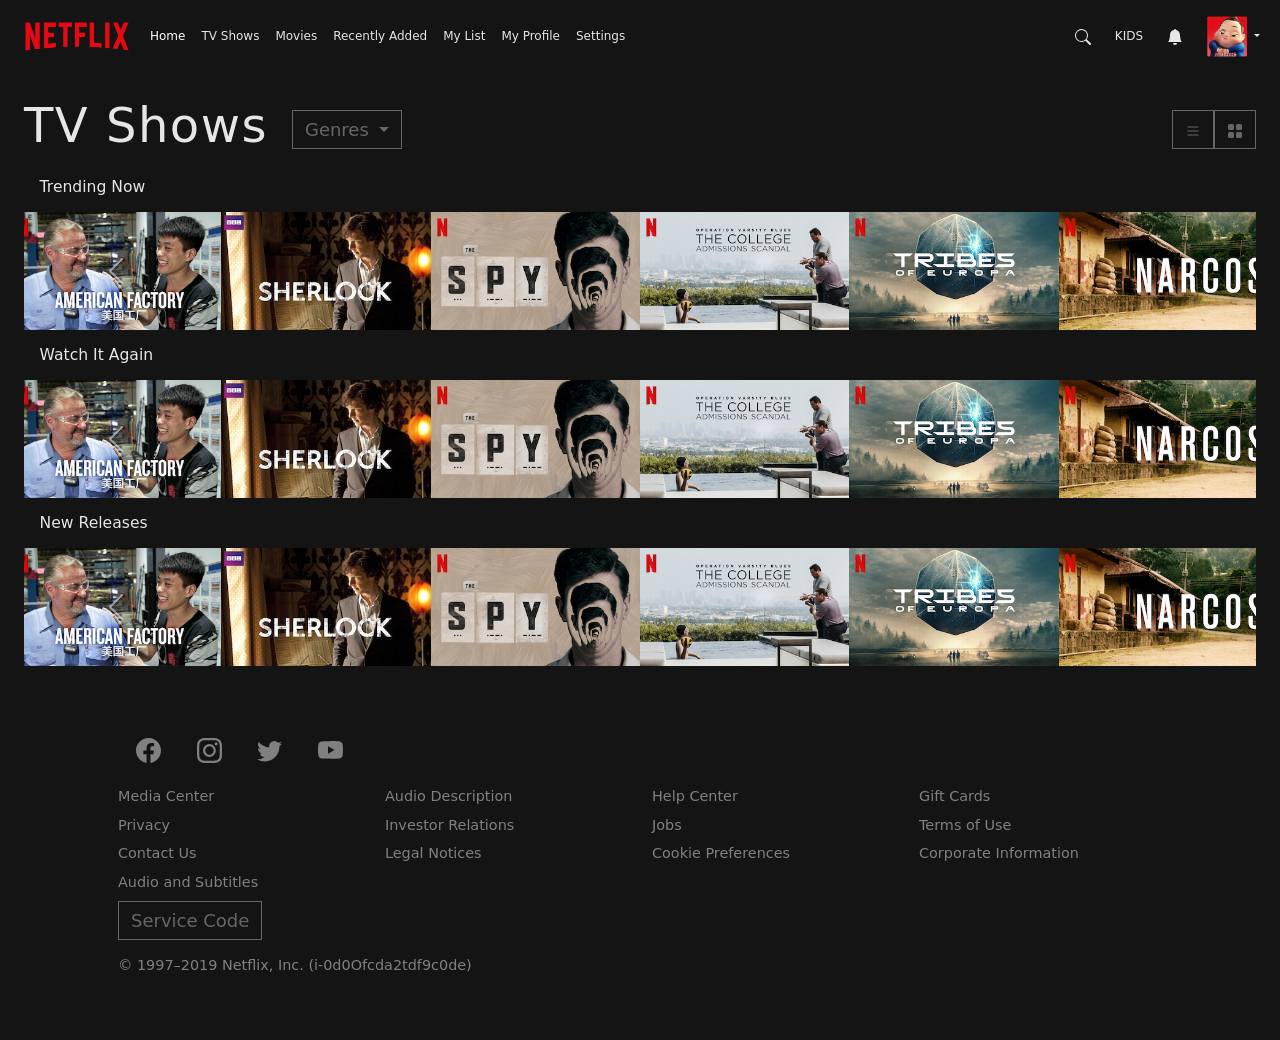
==== commit f41b29e3: "update: homepage mobile view" ====
--- a/HomePage/index.html
+++ b/HomePage/index.html
@@ -136,11 +136,13 @@
       <!-- NAVBAR END -->
     </header>
     <main class="homepage-main p-4">
-      <div class="d-flex justify-content-between">
+      <div class="d-flex justify-content-between align-items-center">
         <!-- DROPDOWN AND H1 START -->
-        <div class="genres d-flex align-items-center">
+        <div
+          class="genres d-flex flex-column flex-md-row align-items-start align-items-md-center"
+        >
           <h1>TV Shows</h1>
-          <div class="dropdown mx-4">
+          <div class="dropdown mt-2 mt-md-0 mx-md-4">
             <button
               class="btn btn-netflix dropdown-toggle"
               data-bs-toggle="dropdown"
@@ -161,7 +163,7 @@
         </div>
         <!-- DROPDOWN AND H1 END -->
         <!-- MENU BTNS START -->
-        <div>
+        <div class="d-flex gap-2 gap-lg-0 mt-2 mt-md-0 ms-lg-auto">
           <button class="btn btn-netflix">
             <svg
               xmlns="http://www.w3.org/2000/svg"
--- a/my-style.css
+++ b/my-style.css
@@ -14,6 +14,7 @@
   font-size: 4em;
   font-weight: 400;
   letter-spacing: 1.5px;
+  white-space: nowrap;
 }
 
 h2 {
